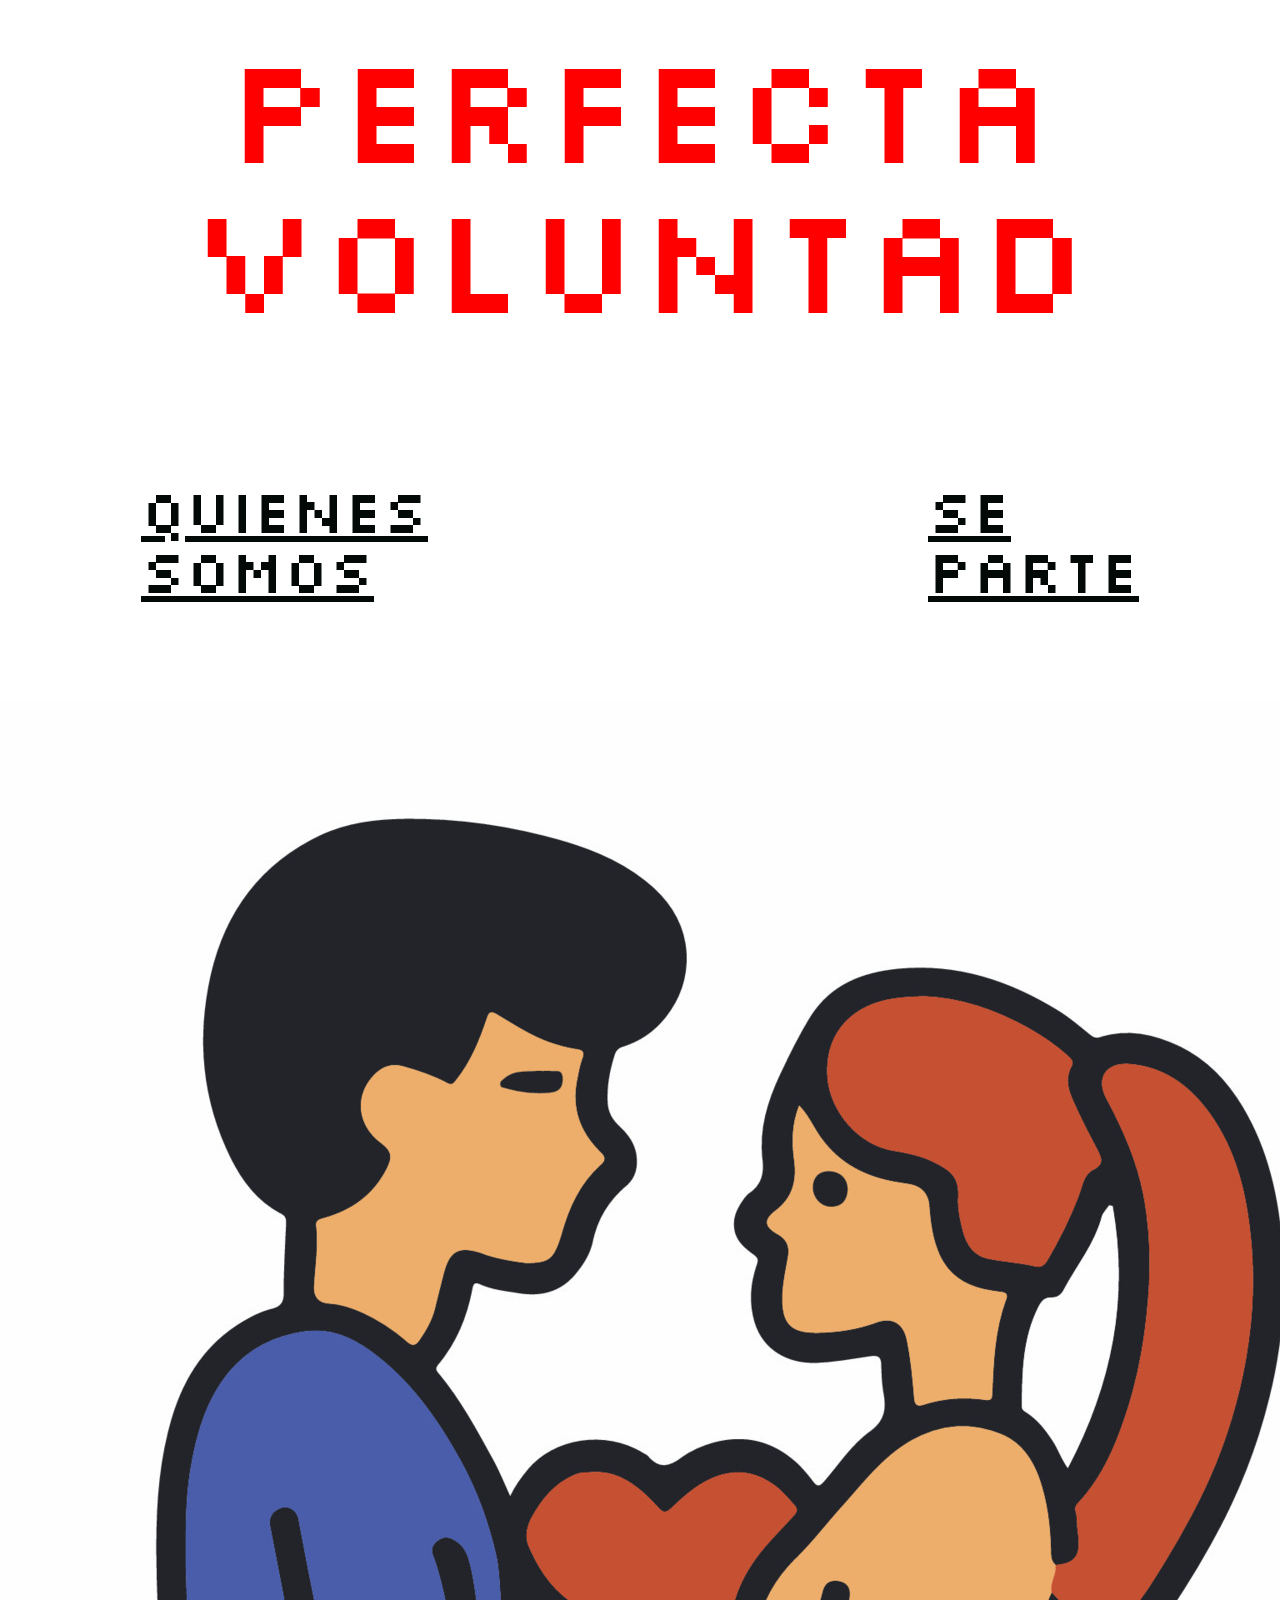
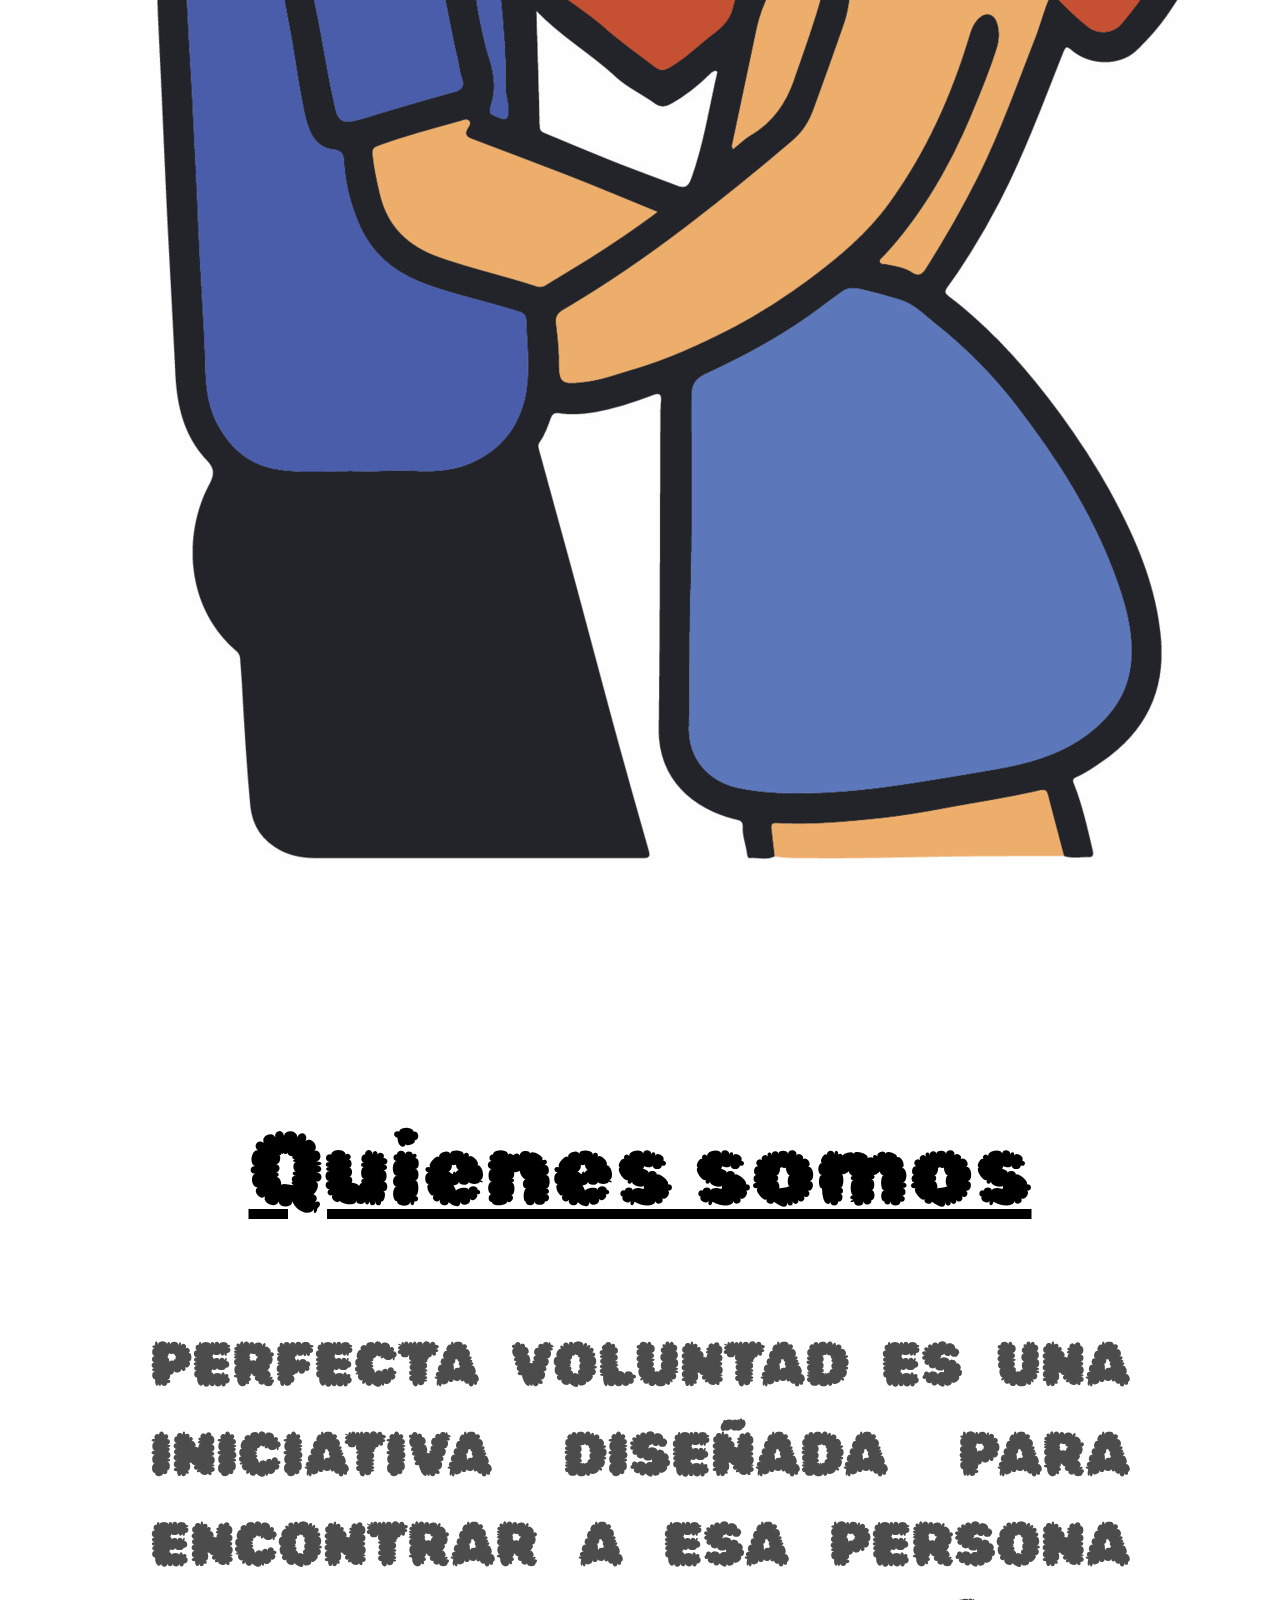
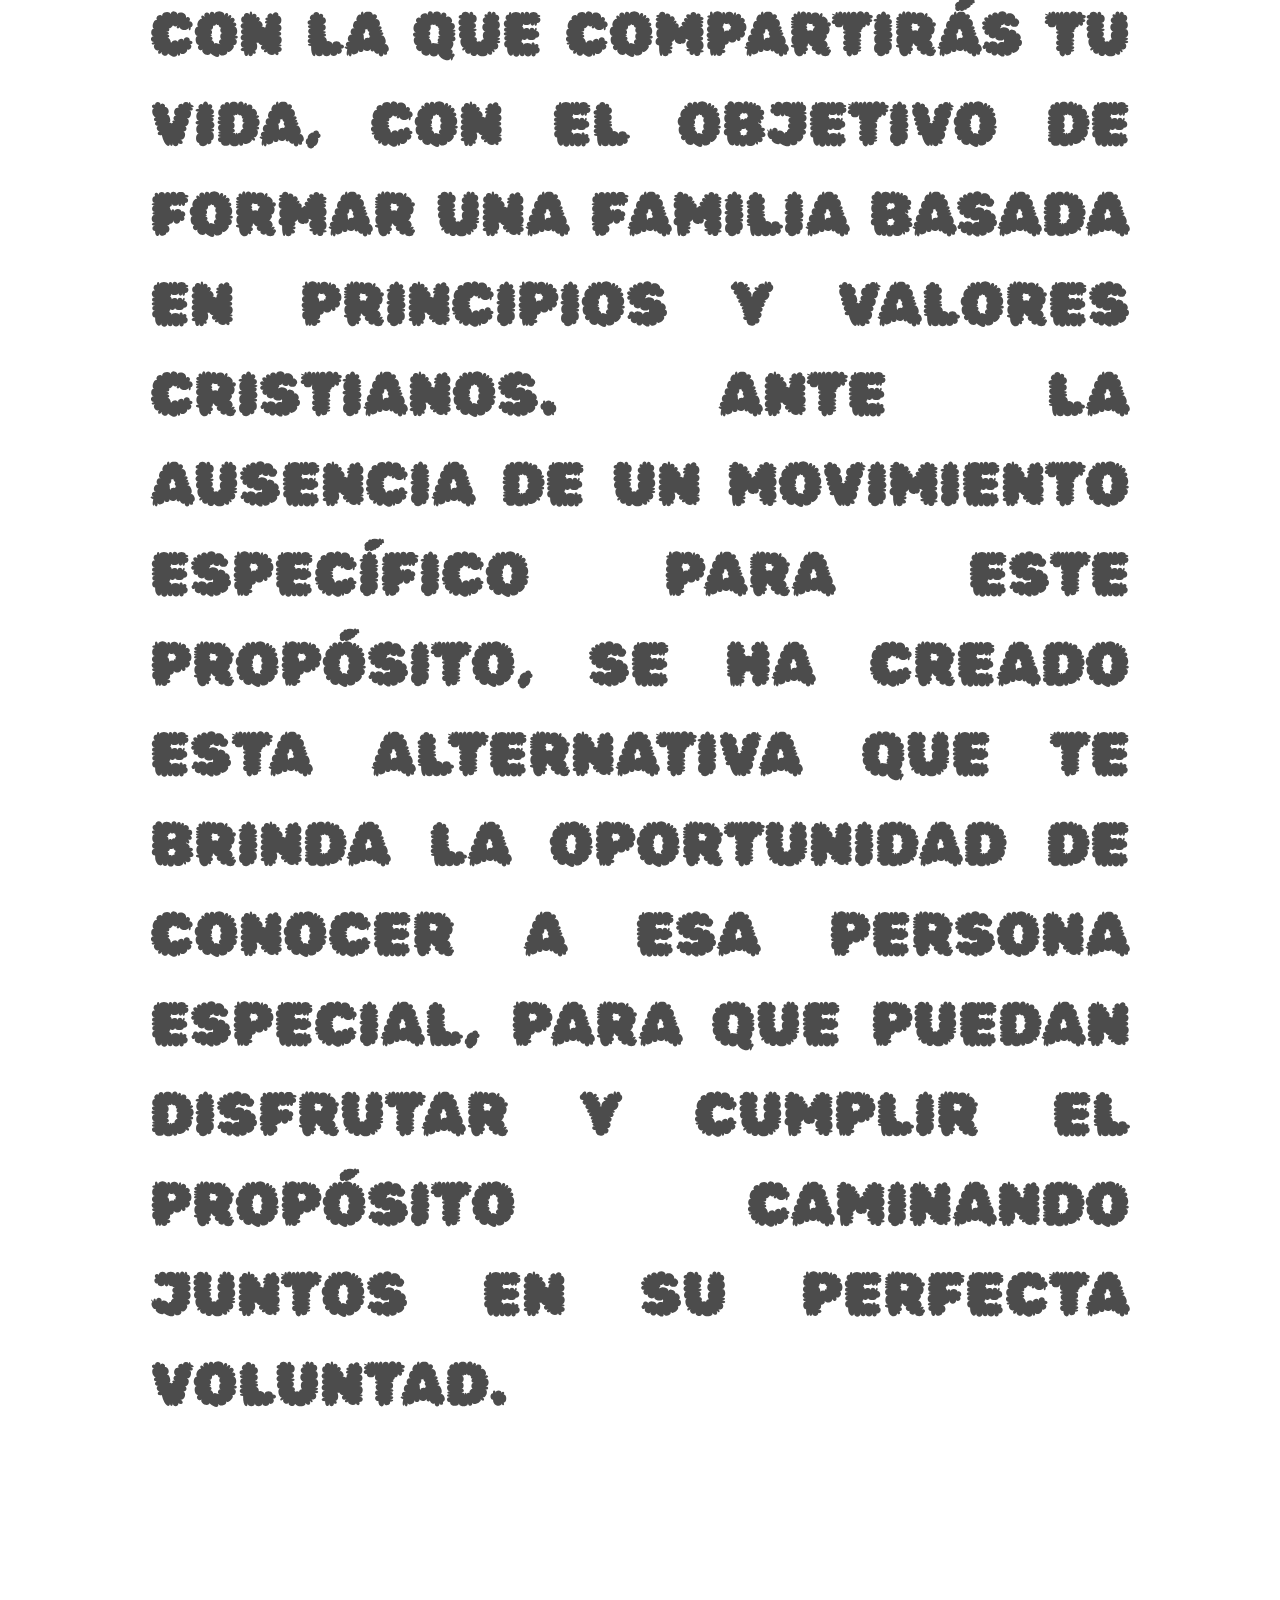
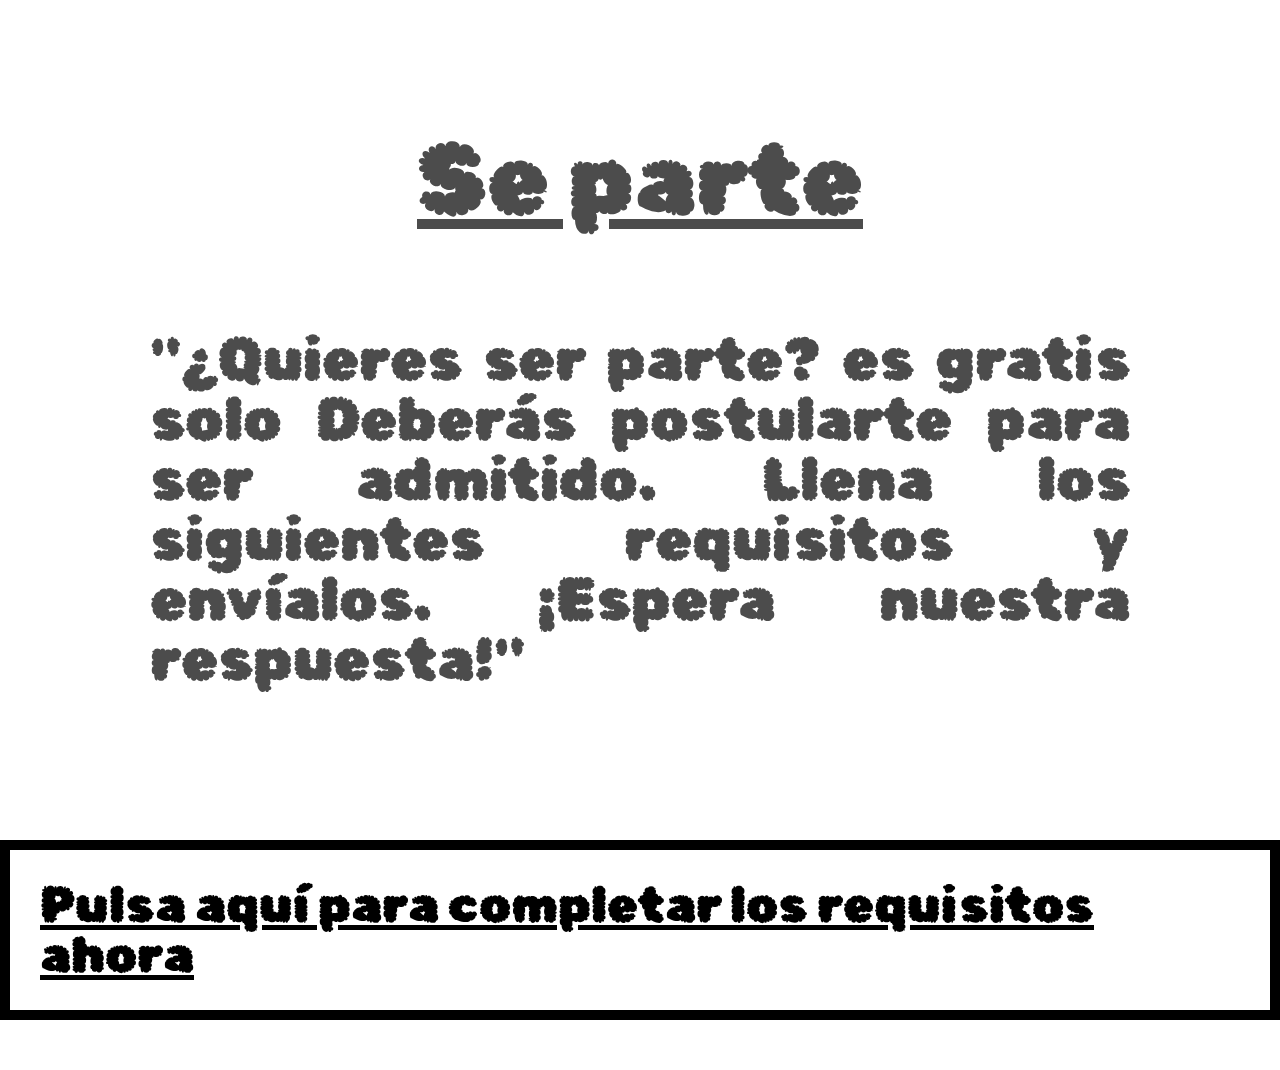
==== index.html @ 88bfbdcd "pagina principal" ====
<!DOCTYPE html>
<html lang="es">
<head>
    <meta charset="UTF-8">
    <meta name="viewport" content="width=device-width, initial-scale=1.0">
    <link rel="stylesheet" href="reset.css">
    <link rel="stylesheet" href="stylo.css">
    <link rel="preconnect" href="https://fonts.googleapis.com">
    <link rel="preconnect" href="https://fonts.gstatic.com" crossorigin>
    <link href="https://fonts.googleapis.com/css2?family=Silkscreen:wght@400;700&display=swap" rel="stylesheet">
    <link rel="preconnect" href="https://fonts.googleapis.com">
    <link rel="preconnect" href="https://fonts.googleapis.com">
    <link rel="preconnect" href="https://fonts.gstatic.com" crossorigin>
    <link href="https://fonts.googleapis.com/css2?family=Anton&family=Rubik+Bubbles&display=swap" rel="stylesheet">
    <title>Perfecta Voluntad</title>
</head>
<body>
 <header>   
    <h1 class="titulo">Perfecta Voluntad</h1>
</header>



<div class="navegador">
    <nav>
        <ul>
            <li ><a href="#somos">Quienes Somos</a></li>
            <li><a href="#parte">Se Parte</a></li>
     
        </ul>
    </nav>
</div>    


<div class="imagen">
    <img src="img/couples-in-love-illustration-in-flat-cartoon-icon-style-free-vector.jpg" alt="imagen enamorados">
</div>    



    
<main>
<div class="quinesSomos" id="somos">
<h2>Quienes somos</h2>

<p>  
    PERFECTA VOLUNTAD ES UNA INICIATIVA DISEÑADA PARA ENCONTRAR A ESA PERSONA CON LA QUE COMPARTIRÁS TU VIDA, CON EL OBJETIVO DE FORMAR UNA FAMILIA BASADA EN PRINCIPIOS Y VALORES CRISTIANOS. ANTE LA AUSENCIA DE UN MOVIMIENTO ESPECÍFICO PARA ESTE PROPÓSITO, SE HA CREADO ESTA ALTERNATIVA QUE TE BRINDA LA OPORTUNIDAD DE CONOCER A ESA PERSONA ESPECIAL, PARA QUE PUEDAN DISFRUTAR Y CUMPLIR EL PROPÓSITO CAMINANDO JUNTOS EN SU PERFECTA VOLUNTAD.
</div>



<div class="seParte" id="parte">

<h2>Se parte</h2>



<p>"¿Quieres ser parte? es gratis solo
    Deberás postularte para ser admitido. Llena los siguientes requisitos y envíalos.
     ¡Espera nuestra respuesta!"
</p>

</div>



<a href="requisitos.html" id="requisitos">Pulsa aquí para completar los requisitos ahora</a>





</main>










</body>
</html>
---- stylo.css ----
body {
    font-family: "Silkscreen", sans-serif;
    font-weight: 400;
    font-style: normal;
    color: rgb(255, 0, 0);
}

.titulo {
    text-align: center;
    margin-top: 30px;
    font-size: 150px;
}




.navegador{
    display: flex;
    justify-content: space-between; /* Esto separa los elementos del menú a los extremos */
    justify-content: center;
    margin-top: 150px;
}

.navegador nav ul {
    justify-content: space-between;
    display: flex; /* Aplica display flex al elemento <ul> dentro del <nav> */
    list-style: none; /* Quita los puntos de la lista */
  justify-content: center;
}

.navegador nav ul li {  
    font-size: 60px;   
    margin-right: 250px;  
    margin-left: 250px;
    
}


ul li a{
    color: rgb(2, 9, 7);
}


ul li a:hover{
    color: rgb(213, 28, 176);
}




.imagen{
    display: flex;
    align-items: center;
    justify-content: center;
    margin-top: 100px;
}



.quinesSomos h2{
    font-family: "Rubik Bubbles", system-ui;
    color: black;
    display: flex;
  text-decoration: underline;
    justify-content: center;
   align-items: center;
    font-size: 100px;
    margin-top: 100px;
    margin-bottom: 100px;
}

.quinesSomos p {
    font-family: "Rubik Bubbles", system-ui;
    color: rgb(76, 76, 76);
    display: flex;
    line-height: 1.5;
    text-align: justify;
    align-items: center;
    justify-content: center;
    font-size: 60px;
    margin-right: 150px;
    margin-left: 150px;
}



.seParte h2{
    font-family: "Rubik Bubbles", system-ui;
    color: rgb(76, 76, 76);
    display: flex;
  text-decoration: underline;
    justify-content: center;
   align-items: center;
    font-size: 100px;
    margin-top: 300px;
    margin-bottom: 100px;
}


.seParte p {
   
    font-family: "Rubik Bubbles", system-ui;
    font-weight: 400;
    font-style: normal;     
    color: rgb(76, 76, 76);
    display: flex;
    text-align: justify;
    align-items: center;
    justify-content: center;
    font-size: 60px;
    margin-right: 150px;
    margin-left: 150px;
}


#requisitos{ 
    font-family: "Rubik Bubbles", system-ui;
    border: 10px solid black;
    display: flex;
    margin-top: 150px;
    margin-bottom: 50px;
    justify-content: center;
    color: rgb(0, 0, 0);
    font-size: 50px;
    padding: 30px;
}


#requisitos:hover{
color: rgb(230, 13, 241);
    font-size: 55px;
}
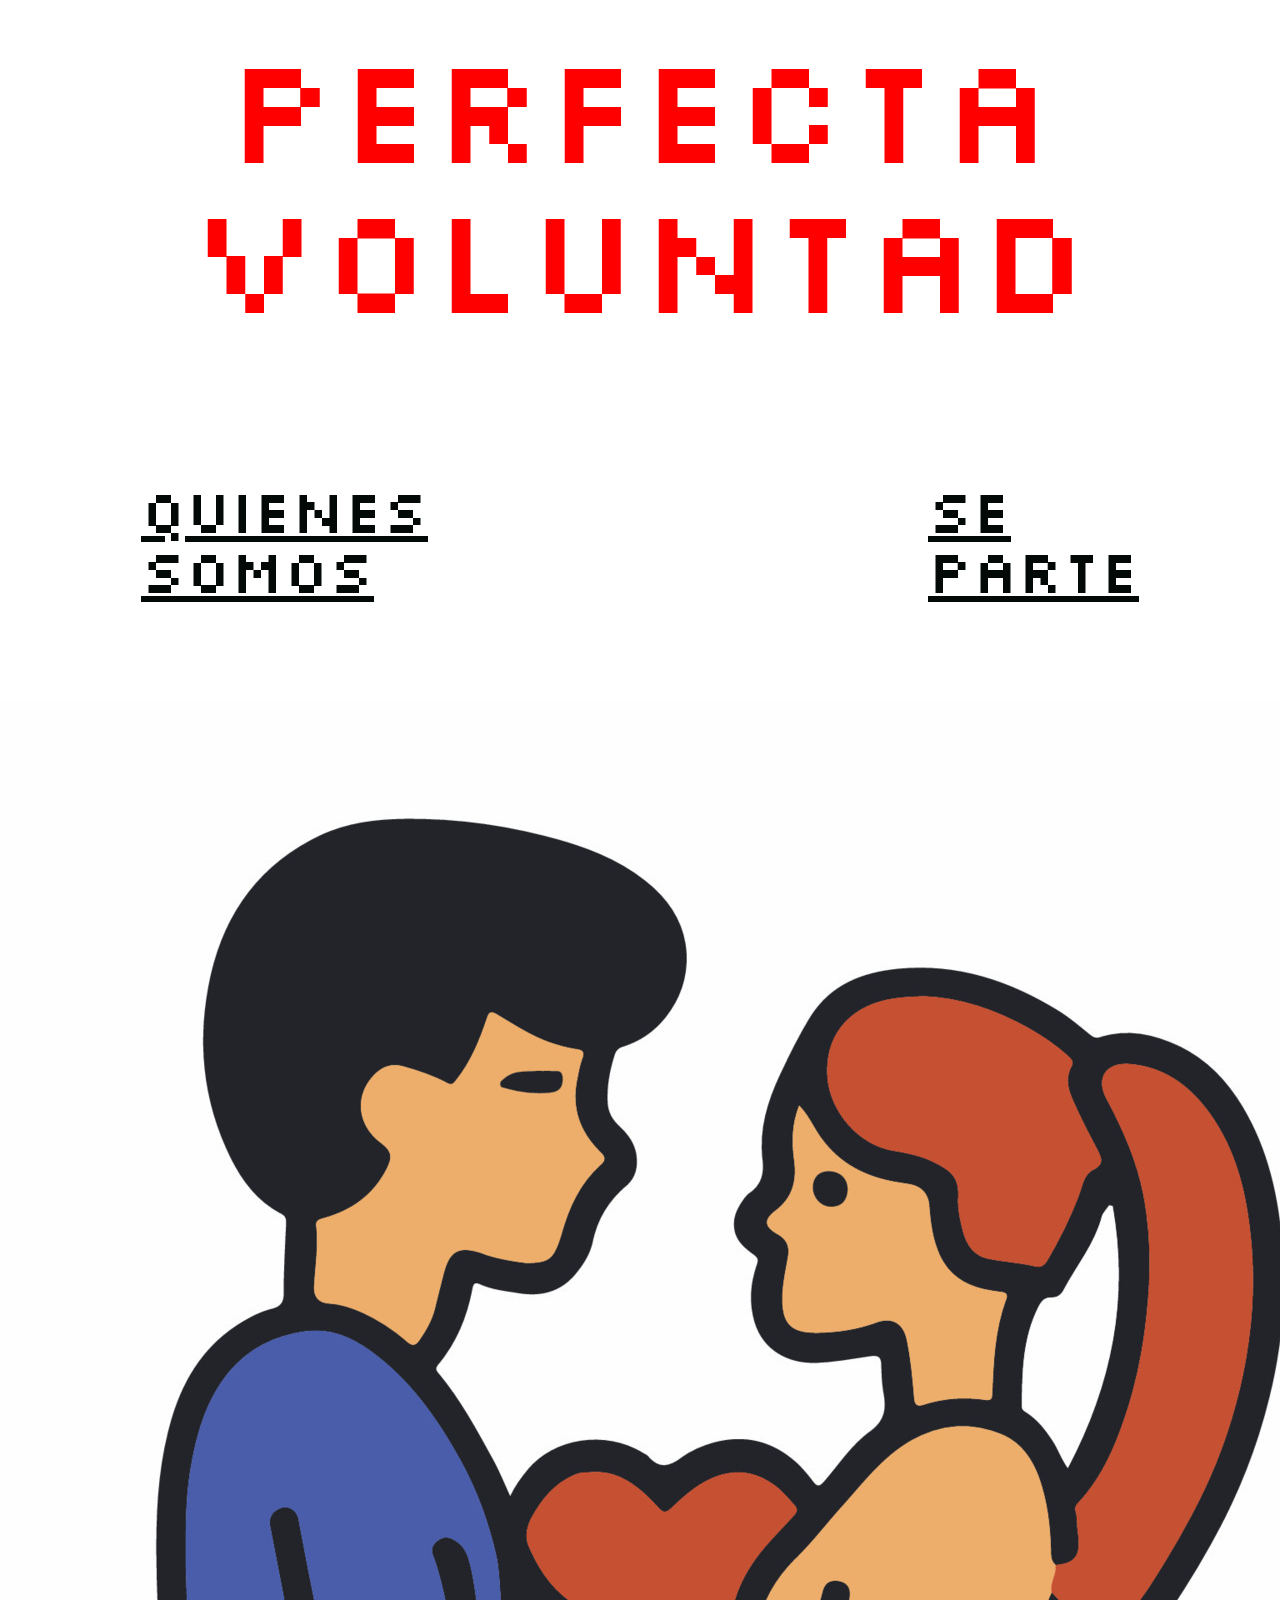
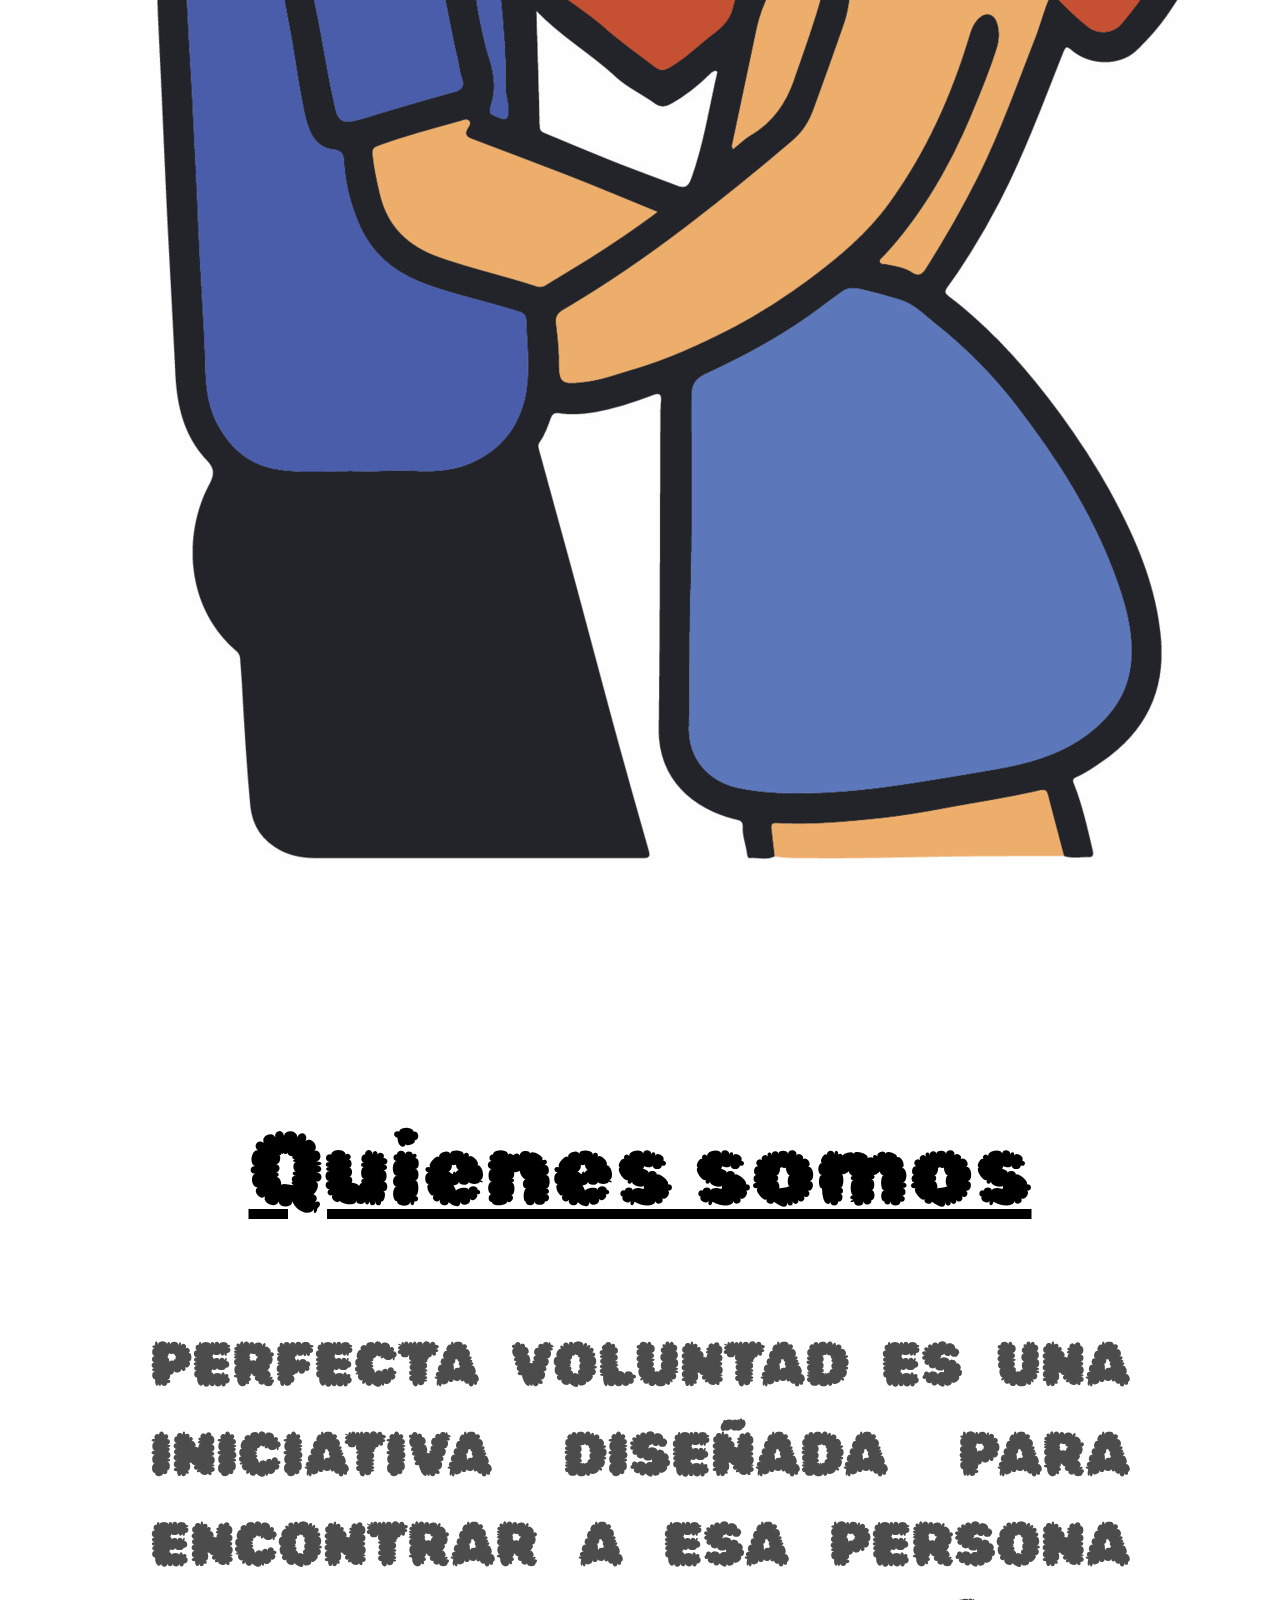
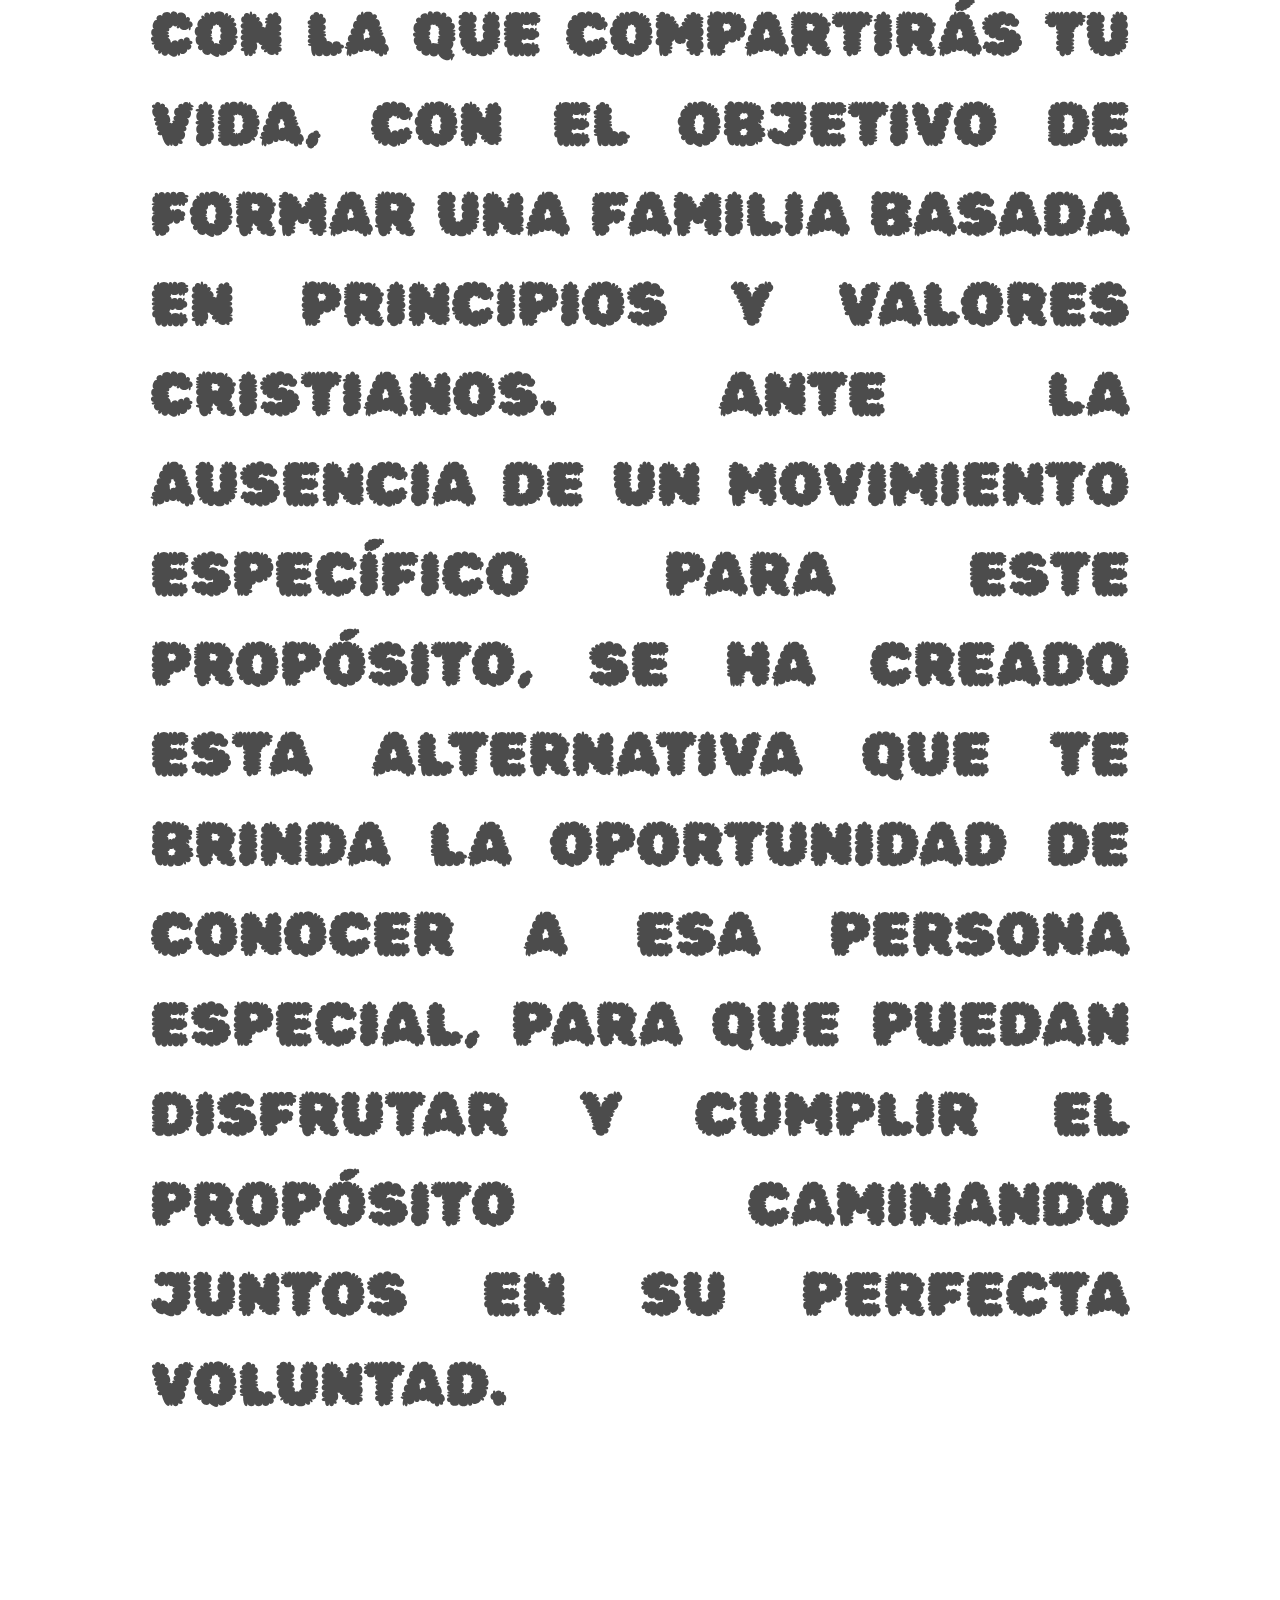
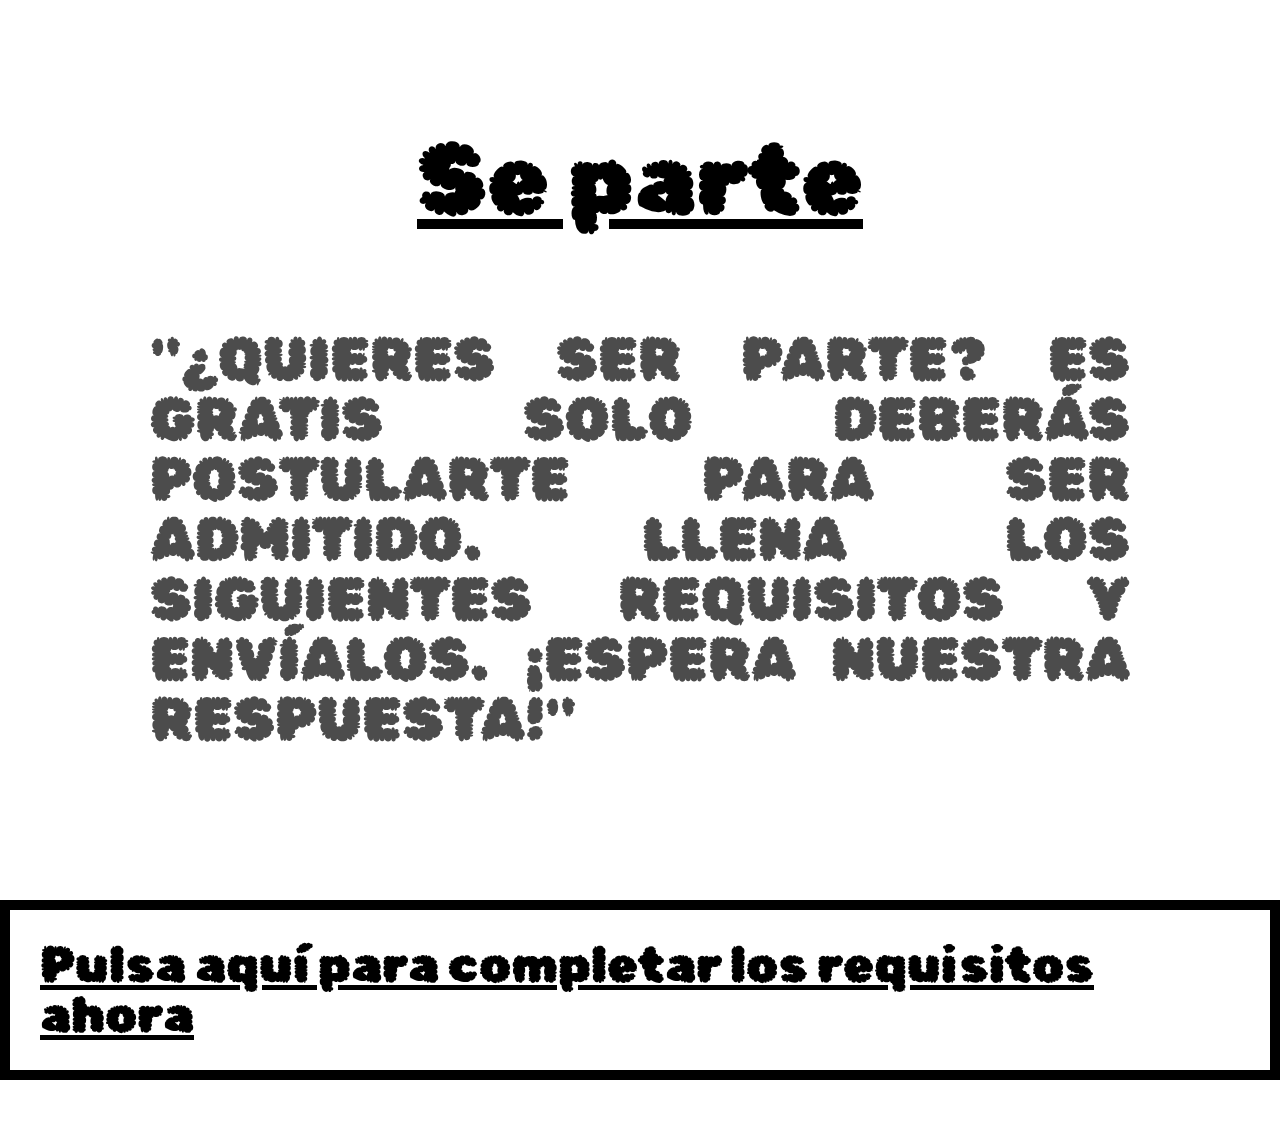
==== commit 42a97d5b: "responsibe cambios" ====
--- a/index.html
+++ b/index.html
@@ -55,9 +55,7 @@
 
 
 
-<p>"¿Quieres ser parte? es gratis solo
-    Deberás postularte para ser admitido. Llena los siguientes requisitos y envíalos.
-     ¡Espera nuestra respuesta!"
+<p>"¿QUIERES SER PARTE? ES GRATIS SOLO DEBERÁS POSTULARTE PARA SER ADMITIDO. LLENA LOS SIGUIENTES REQUISITOS Y ENVÍALOS. ¡ESPERA NUESTRA RESPUESTA!"
 </p>
 
 </div>
--- a/stylo.css
+++ b/stylo.css
@@ -15,14 +15,12 @@
 
 
 .navegador{
-    display: flex;
-    justify-content: space-between; /* Esto separa los elementos del menú a los extremos */
+    display: flex;    
     justify-content: center;
     margin-top: 150px;
 }
 
-.navegador nav ul {
-    justify-content: space-between;
+.navegador nav ul {  
     display: flex; /* Aplica display flex al elemento <ul> dentro del <nav> */
     list-style: none; /* Quita los puntos de la lista */
   justify-content: center;
@@ -86,7 +84,7 @@
 
 .seParte h2{
     font-family: "Rubik Bubbles", system-ui;
-    color: rgb(76, 76, 76);
+    color: black;
     display: flex;
   text-decoration: underline;
     justify-content: center;
@@ -130,3 +128,90 @@
 color: rgb(230, 13, 241);
     font-size: 55px;
 }
+
+@media (max-width: 1050px) {
+
+    .titulo{
+    display: flex;
+    font-size: 20px;
+    text-align: center;
+    align-items: center;
+    justify-content: center;
+}
+
+
+.titulo h1{
+    display: flex;
+    justify-content: center;
+    align-items: center;
+    text-align: center;
+}
+  
+
+    .navegador nav ul li {
+        display: flex;
+        font-size: 20px;
+        align-items: center;
+        justify-content: center;
+        margin-right: 30px;
+        margin-left: 30px;
+    }
+
+
+
+
+.imagen img {
+    width: 30%;
+}
+
+
+.quinesSomos h2{
+    font-size: 20px;
+    margin-bottom: 30px;
+}
+
+
+
+.quinesSomos p{
+    font-size: 20px;
+    margin-right: 20px;
+    margin-left: 20px;
+margin-bottom: 30px;
+} 
+
+
+
+
+
+
+
+.seParte h2 {
+    font-size: 20px;
+    margin-bottom: 30px;
+    margin-top: 10px;
+ }
+
+
+.seParte p {
+    font-size: 20px;
+    margin-right: 20px;
+    margin-left: 20px;
+} 
+
+
+
+#requisitos{ 
+    font-family: "Rubik Bubbles", system-ui;
+    border: 5px solid black;
+    display: flex;
+    margin-top: 50px;
+    margin-bottom: 30px;
+    justify-content: center;
+    color: rgb(193, 13, 13);
+    font-size: 15px;
+    padding: 5px;
+    text-align: center;
+}
+
+
+}